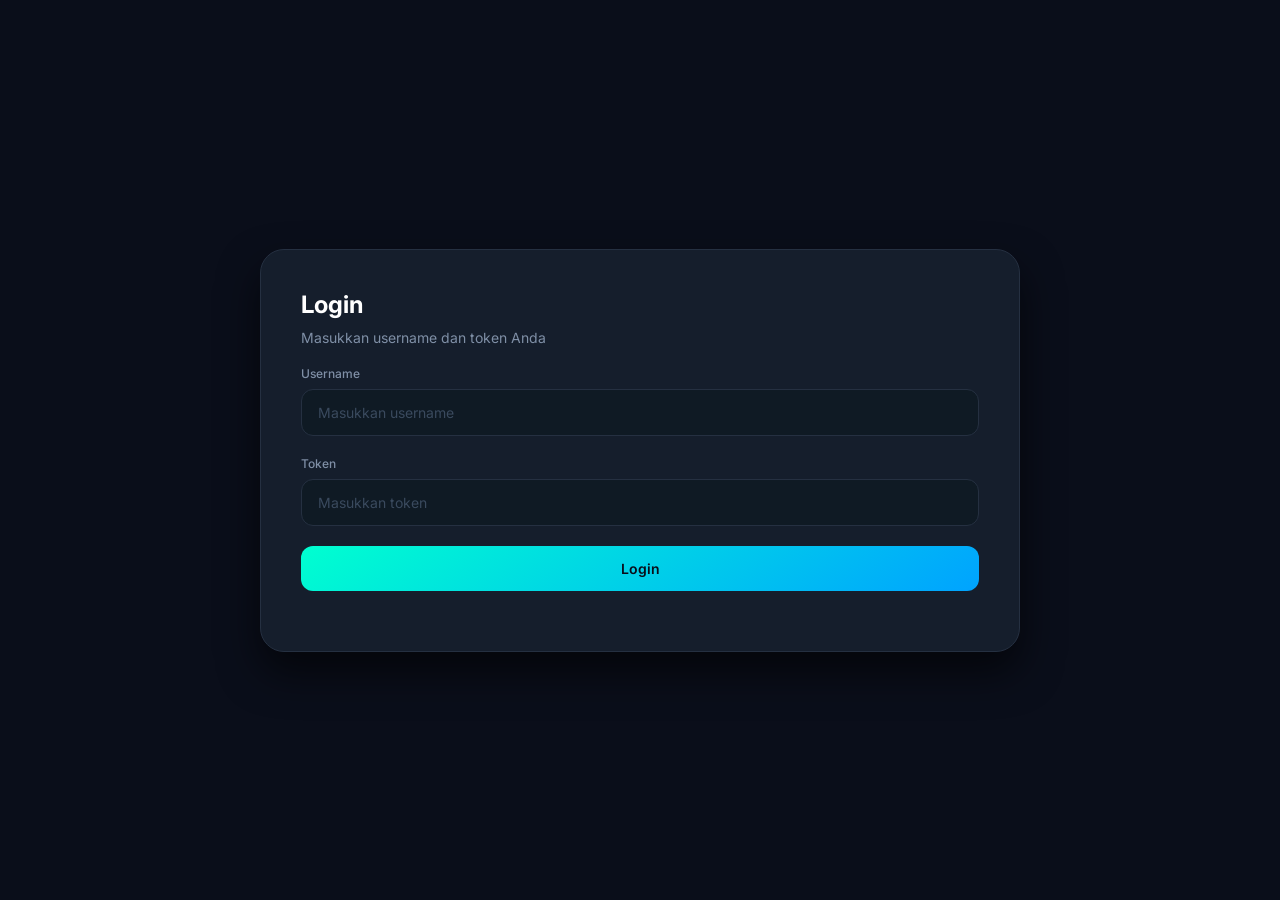
==== admin.html @ c7b246dc "Add files via upload" ====
<!-- file: admin.html -->
<!DOCTYPE html>
<html lang="en">
<head>
    <meta charset="UTF-8">
    <meta name="viewport" content="width=device-width, initial-scale=1.0">
    <title>Admin Panel - Buat Akun</title>
    <link rel="preconnect" href="https://fonts.googleapis.com">
    <link rel="preconnect" href="https://fonts.gstatic.com" crossorigin>
    <link href="https://fonts.googleapis.com/css2?family=Inter:wght@400;500;600;700&display=swap" rel="stylesheet">
    <link rel="stylesheet" href="style.css">
    <style>
        /* Responsive improvements for admin panel */
        .admin-panel {
            max-width: 900px;
            margin: 0 auto;
            transition: all 0.3s ease;
        }

        /* Table responsive */
        .table-responsive {
            overflow-x: auto;
            -webkit-overflow-scrolling: touch;
            margin: 15px 0;
            border-radius: 12px;
        }

        #userTable {
            min-width: 600px;
            width: 100%;
        }

        /* Modal/Swal style - Custom alert modal */
        .modal-overlay {
            display: none;
            position: fixed;
            top: 0;
            left: 0;
            right: 0;
            bottom: 0;
            background: rgba(0, 0, 0, 0.7);
            backdrop-filter: blur(5px);
            z-index: 1000;
            align-items: center;
            justify-content: center;
            animation: fadeIn 0.3s ease;
        }

        @keyframes fadeIn {
            from { opacity: 0; }
            to { opacity: 1; }
        }

        .modal-content {
            background: #151e2c;
            border: 1px solid #253041;
            border-radius: 24px;
            padding: 30px;
            max-width: 400px;
            width: 90%;
            position: relative;
            animation: slideUp 0.3s ease;
            box-shadow: 0 20px 40px rgba(0, 0, 0, 0.6);
        }

        @keyframes slideUp {
            from {
                transform: translateY(50px);
                opacity: 0;
            }
            to {
                transform: translateY(0);
                opacity: 1;
            }
        }

        .modal-icon {
            width: 60px;
            height: 60px;
            background: linear-gradient(145deg, #00ffd0, #00a3ff);
            border-radius: 50%;
            display: flex;
            align-items: center;
            justify-content: center;
            margin: 0 auto 20px;
            font-size: 30px;
            color: #0a0e1a;
        }

        .modal-title {
            color: white;
            font-size: 24px;
            font-weight: 600;
            text-align: center;
            margin-bottom: 20px;
        }

        .modal-info {
            background: #0f1a24;
            border: 1px solid #253041;
            border-radius: 16px;
            padding: 20px;
            margin-bottom: 20px;
        }

        .modal-info-item {
            margin-bottom: 15px;
        }

        .modal-info-item:last-child {
            margin-bottom: 0;
        }

        .modal-info-label {
            color: #7f8fa6;
            font-size: 12px;
            font-weight: 500;
            margin-bottom: 5px;
        }

        .modal-info-value {
            background: #1e2b3a;
            border: 1px solid #253041;
            border-radius: 12px;
            padding: 12px 15px;
            color: #00ffd0;
            font-family: 'SF Mono', monospace;
            font-size: 16px;
            font-weight: 600;
            word-break: break-all;
            display: flex;
            align-items: center;
            justify-content: space-between;
        }

        .modal-copy-btn {
            background: transparent;
            border: none;
            color: #00ffd0;
            cursor: pointer;
            font-size: 20px;
            padding: 5px 10px;
            border-radius: 8px;
            transition: all 0.2s;
        }

        .modal-copy-btn:hover {
            background: #2a3a4a;
        }

        .modal-buttons {
            display: flex;
            gap: 10px;
        }

        .modal-btn {
            flex: 1;
            padding: 14px;
            border: none;
            border-radius: 12px;
            font-family: 'Inter', sans-serif;
            font-size: 14px;
            font-weight: 600;
            cursor: pointer;
            transition: all 0.2s;
        }

        .modal-btn-primary {
            background: linear-gradient(145deg, #00ffd0, #00a3ff);
            color: #0a0e1a;
        }

        .modal-btn-primary:hover {
            opacity: 0.9;
            transform: translateY(-2px);
        }

        .modal-btn-secondary {
            background: #0f1a24;
            color: #7f8fa6;
            border: 1px solid #253041;
        }

        .modal-btn-secondary:hover {
            background: #1e2b3a;
            color: white;
        }

        /* Mobile responsive */
        @media (max-width: 768px) {
            .admin-panel {
                padding: 20px;
            }
            
            .header {
                flex-direction: column;
                gap: 15px;
                text-align: center;
            }
            
            .header h2 {
                font-size: 20px;
            }
            
            .create-account-section,
            .user-list-section {
                padding: 15px;
            }
            
            .token-box {
                flex-direction: column;
            }
            
            .btn-copy {
                width: 100%;
            }
            
            .modal-content {
                width: 95%;
                padding: 20px;
            }
            
            .modal-info-value {
                font-size: 14px;
                flex-wrap: wrap;
            }
        }

        @media (max-width: 480px) {
            .admin-panel {
                padding: 15px;
            }
            
            .input-group input {
                font-size: 14px;
                padding: 12px;
            }
            
            .btn-create, .btn-logout {
                padding: 12px;
                font-size: 14px;
            }
            
            .modal-title {
                font-size: 20px;
            }
            
            .modal-buttons {
                flex-direction: column;
            }
        }

        /* Toast notification */
        .toast {
            position: fixed;
            bottom: 20px;
            right: 20px;
            background: #00ffd0;
            color: #0a0e1a;
            padding: 12px 20px;
            border-radius: 12px;
            font-weight: 600;
            font-size: 14px;
            box-shadow: 0 5px 15px rgba(0, 255, 208, 0.3);
            transform: translateY(100px);
            opacity: 0;
            transition: all 0.3s ease;
            z-index: 2000;
        }

        .toast.show {
            transform: translateY(0);
            opacity: 1;
        }

        .toast.error {
            background: #ff5e7c;
            box-shadow: 0 5px 15px rgba(255, 94, 124, 0.3);
        }

        /* Loading animation */
        .loading {
            display: inline-block;
            width: 20px;
            height: 20px;
            border: 3px solid rgba(0, 255, 208, 0.3);
            border-radius: 50%;
            border-top-color: #00ffd0;
            animation: spin 1s ease-in-out infinite;
        }

        @keyframes spin {
            to { transform: rotate(360deg); }
        }
    </style>
</head>
<body>
    <div class="container">
        <div class="admin-panel">
            <div class="header">
                <h2>Admin Panel</h2>
                <button id="logoutBtn" class="btn-logout">Logout</button>
            </div>
            
            <div class="create-account-section">
                <h3>Buat Akun Baru</h3>
                <div class="input-group">
                    <label for="newUsername">Username</label>
                    <input type="text" id="newUsername" placeholder="Masukkan username">
                </div>
                <button id="createAccountBtn" class="btn-create">
                    <span>✨</span> Create Account
                </button>
                
                <div id="tokenResult" class="token-result" style="display: none;">
                    <p>Token berhasil dibuat:</p>
                    <div class="token-box">
                        <code id="generatedToken"></code>
                        <button id="copyTokenBtn" class="btn-copy">Copy</button>
                    </div>
                </div>
            </div>

            <div class="user-list-section">
                <h3>Daftar User</h3>
                <div class="table-responsive">
                    <table id="userTable">
                        <thead>
                            <tr>
                                <th>Username</th>
                                <th>Token</th>
                                <th>Role</th>
                            </tr>
                        </thead>
                        <tbody id="userList">
                            <!-- akan diisi oleh JavaScript -->
                        </tbody>
                    </table>
                </div>
            </div>
        </div>
    </div>

    <!-- Custom Modal -->
    <div id="successModal" class="modal-overlay">
        <div class="modal-content">
            <div class="modal-icon">✨</div>
            <h3 class="modal-title">Akun Berhasil Dibuat!</h3>
            <div class="modal-info">
                <div class="modal-info-item">
                    <div class="modal-info-label">Username</div>
                    <div class="modal-info-value" id="modalUsername">-</div>
                </div>
                <div class="modal-info-item">
                    <div class="modal-info-label">Token</div>
                    <div class="modal-info-value" id="modalToken">
                        <span id="modalTokenText">-</span>
                        <button class="modal-copy-btn" id="modalCopyBtn" title="Salin token">📋</button>
                    </div>
                </div>
            </div>
            <div class="modal-buttons">
                <button class="modal-btn modal-btn-primary" id="modalCloseBtn">OK</button>
                <button class="modal-btn modal-btn-secondary" id="modalCopyAllBtn">Salin Semua</button>
            </div>
        </div>
    </div>

    <!-- Toast Notification -->
    <div id="toast" class="toast"></div>
    
    <script src="admin.js"></script>
</body>
</html>
---- style.css ----
/* file: style.css - Updated with dark theme from user.html */
* {
    margin: 0;
    padding: 0;
    box-sizing: border-box;
    font-family: 'Inter', 'Segoe UI', Tahoma, Geneva, Verdana, sans-serif;
}

body {
    background: #0a0e1a;
    min-height: 100vh;
    display: flex;
    justify-content: center;
    align-items: center;
    padding: 16px;
}

.container {
    width: 100%;
    max-width: 800px;
    padding: 20px;
}

.login-box, .admin-panel, .user-dashboard {
    background: #151e2c;
    border-radius: 24px;
    padding: 40px;
    box-shadow: 0 20px 40px rgba(0, 0, 0, 0.6);
    border: 1px solid #253041;
}

.login-box h2, .admin-panel h2, .user-dashboard h2 {
    margin-bottom: 10px;
    color: white;
    font-size: 24px;
}

.login-box p {
    color: #7f8fa6;
    margin-bottom: 20px;
    font-size: 14px;
}

.input-group {
    margin-bottom: 20px;
}

.input-group label {
    display: block;
    margin-bottom: 8px;
    color: #7f8fa6;
    font-weight: 500;
    font-size: 12px;
}

.input-group input {
    width: 100%;
    padding: 14px 16px;
    background: #0f1a24;
    border: 1px solid #253041;
    border-radius: 12px;
    font-size: 14px;
    transition: all 0.3s;
    color: white;
    outline: none;
}

.input-group input:focus {
    border-color: #00ffd0;
}

.input-group input::placeholder {
    color: #3a4a5e;
}

.btn-login, .btn-create, .btn-copy {
    background: linear-gradient(145deg, #00ffd0, #00a3ff);
    color: #0a0e1a;
    border: none;
    padding: 14px 24px;
    border-radius: 12px;
    font-size: 14px;
    font-weight: 600;
    cursor: pointer;
    transition: all 0.2s;
    width: 100%;
    display: flex;
    align-items: center;
    justify-content: center;
    gap: 8px;
}

.btn-login:hover, .btn-create:hover, .btn-copy:hover {
    opacity: 0.9;
    transform: translateY(-2px);
}

.btn-login:active, .btn-create:active, .btn-copy:active {
    transform: translateY(0);
}

.btn-logout {
    background: #ff5e7c;
    color: white;
    border: none;
    padding: 8px 16px;
    border-radius: 20px;
    font-size: 12px;
    font-weight: 600;
    cursor: pointer;
    transition: all 0.2s;
    width: auto;
}

.btn-logout:hover {
    background: #ff3b5c;
}

.error-message {
    color: #ff5e7c;
    margin-top: 10px;
    text-align: center;
    font-size: 13px;
}

.header {
    display: flex;
    justify-content: space-between;
    align-items: center;
    margin-bottom: 30px;
    padding-bottom: 20px;
    border-bottom: 1px solid #253041;
}

.create-account-section, .user-list-section, .user-info, .content {
    margin-bottom: 30px;
    padding: 24px;
    background: #0f1a24;
    border: 1px solid #253041;
    border-radius: 16px;
}

.create-account-section h3, .user-list-section h3, .user-info h3, .content h3 {
    color: white;
    font-size: 18px;
    margin-bottom: 16px;
}

.token-result {
    margin-top: 20px;
    padding: 16px;
    background: #151e2c;
    border-radius: 12px;
    border: 1px solid #253041;
}

.token-result p {
    color: #7f8fa6;
    margin-bottom: 10px;
    font-size: 13px;
}

.token-box {
    display: flex;
    align-items: center;
    gap: 10px;
    margin-top: 10px;
}

.token-box code {
    background: #0a121c;
    padding: 12px;
    border-radius: 8px;
    font-family: 'SF Mono', 'Monaco', monospace;
    flex: 1;
    color: #00ffd0;
    font-size: 14px;
    border: 1px solid #1e2b3a;
}

.btn-copy {
    width: auto;
    padding: 10px 20px;
    background: #1e2b3a;
    color: #00ffd0;
    border: 1px solid #253041;
}

.btn-copy:hover {
    background: #2a3a4a;
}

table {
    width: 100%;
    border-collapse: collapse;
}

table th, table td {
    padding: 12px;
    text-align: left;
    border-bottom: 1px solid #253041;
    color: #a0b0c0;
}

table th {
    background: #151e2c;
    font-weight: 600;
    color: #7f8fa6;
    font-size: 12px;
}

table td {
    color: white;
}

.user-info p {
    margin: 12px 0;
    font-size: 14px;
    color: #a0b0c0;
}

.user-info p strong {
    color: #00ffd0;
    font-weight: 600;
    margin-right: 10px;
}

/* Additional dark theme elements */
.status-value {
    color: #00ffd0;
}

.footer-text {
    color: #4a5a6e;
    text-align: center;
    margin-top: 20px;
    font-size: 10px;
}

/* Scrollbar styling */
::-webkit-scrollbar {
    width: 8px;
    height: 8px;
}

::-webkit-scrollbar-track {
    background: #0f1a24;
}

::-webkit-scrollbar-thumb {
    background: #1e2b3a;
    border-radius: 4px;
}

::-webkit-scrollbar-thumb:hover {
    background: #2a3a4a;
}
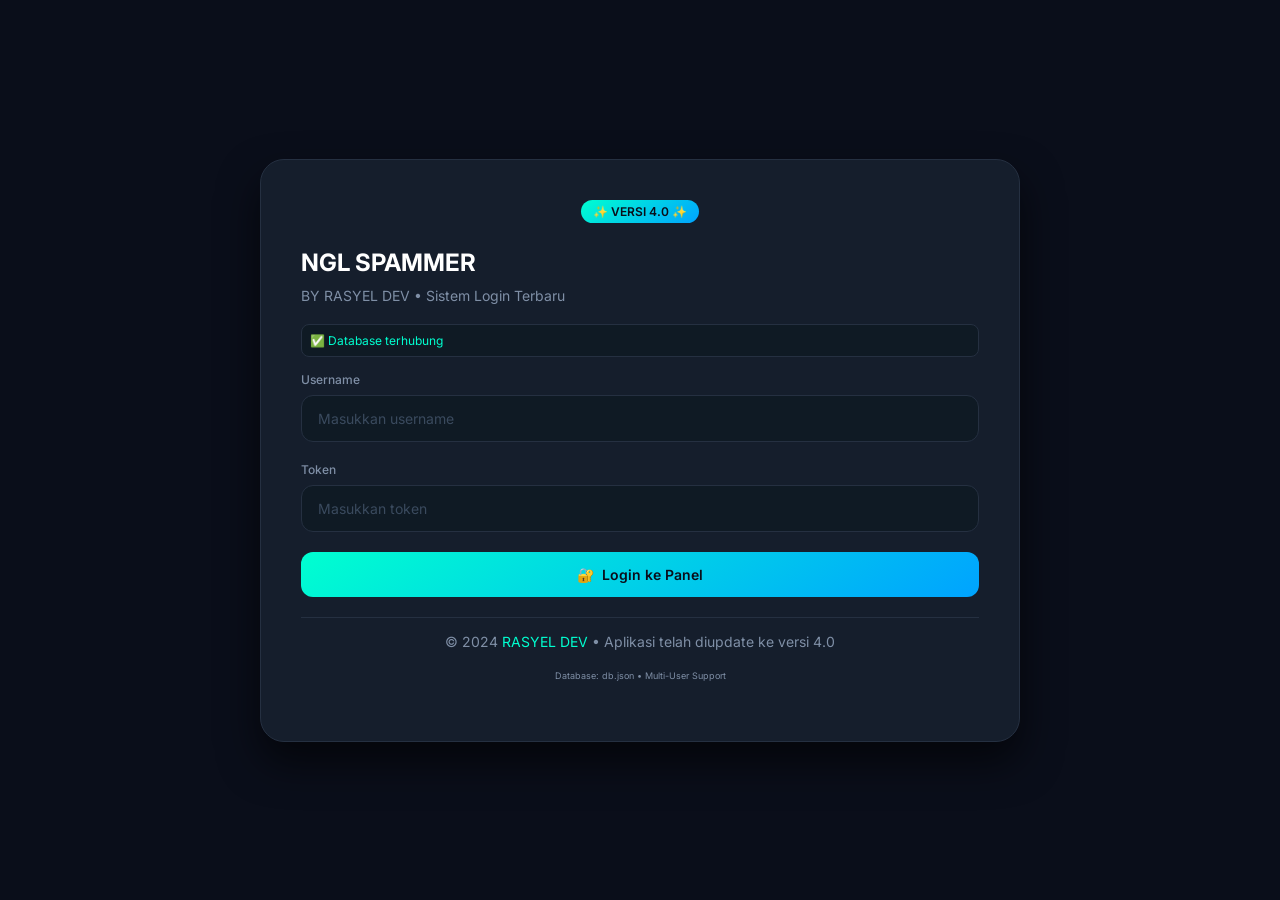
==== commit 5a6f235a: "Update admin.html" ====
--- a/admin.html
+++ b/admin.html
@@ -4,7 +4,7 @@
 <head>
     <meta charset="UTF-8">
     <meta name="viewport" content="width=device-width, initial-scale=1.0">
-    <title>Admin Panel - Buat Akun</title>
+    <title>Admin Panel - NGL Spammer V4.0</title>
     <link rel="preconnect" href="https://fonts.googleapis.com">
     <link rel="preconnect" href="https://fonts.gstatic.com" crossorigin>
     <link href="https://fonts.googleapis.com/css2?family=Inter:wght@400;500;600;700&display=swap" rel="stylesheet">
@@ -15,6 +15,15 @@
             max-width: 900px;
             margin: 0 auto;
             transition: all 0.3s ease;
+        }
+
+        .version-badge {
+            background: linear-gradient(145deg, #00ffd0, #00a3ff);
+            color: #0a0e1a;
+            padding: 4px 12px;
+            border-radius: 20px;
+            font-size: 12px;
+            font-weight: 600;
         }
 
         /* Table responsive */
@@ -184,6 +193,16 @@
         .modal-btn-secondary:hover {
             background: #1e2b3a;
             color: white;
+        }
+
+        .database-status {
+            font-size: 11px;
+            padding: 5px 10px;
+            background: #0f1a24;
+            border-radius: 20px;
+            display: inline-flex;
+            align-items: center;
+            gap: 5px;
         }
 
         /* Mobile responsive */
@@ -281,16 +300,30 @@
         /* Loading animation */
         .loading {
             display: inline-block;
-            width: 20px;
-            height: 20px;
-            border: 3px solid rgba(0, 255, 208, 0.3);
+            width: 16px;
+            height: 16px;
+            border: 2px solid rgba(0, 255, 208, 0.3);
             border-radius: 50%;
             border-top-color: #00ffd0;
             animation: spin 1s ease-in-out infinite;
+            margin-right: 5px;
         }
 
         @keyframes spin {
             to { transform: rotate(360deg); }
+        }
+        
+        .footer-note {
+            text-align: center;
+            margin-top: 20px;
+            color: #4a5a6e;
+            font-size: 10px;
+            border-top: 1px solid #253041;
+            padding-top: 15px;
+        }
+        
+        .footer-note span {
+            color: #00ffd0;
         }
     </style>
 </head>
@@ -298,8 +331,17 @@
     <div class="container">
         <div class="admin-panel">
             <div class="header">
-                <h2>Admin Panel</h2>
-                <button id="logoutBtn" class="btn-logout">Logout</button>
+                <div style="display: flex; align-items: center; gap: 10px;">
+                    <h2>Admin Panel V4.0</h2>
+                    <span class="version-badge">✨ DATABASE: db.json ✨</span>
+                </div>
+                <div style="display: flex; align-items: center; gap: 10px;">
+                    <span class="database-status" id="dbStatus">
+                        <span id="dbIcon">⏳</span> 
+                        <span id="dbText">Memuat...</span>
+                    </span>
+                    <button id="logoutBtn" class="btn-logout">Logout</button>
+                </div>
             </div>
             
             <div class="create-account-section">
@@ -327,6 +369,7 @@
                     <table id="userTable">
                         <thead>
                             <tr>
+                                <th>ID</th>
                                 <th>Username</th>
                                 <th>Token</th>
                                 <th>Role</th>
@@ -337,6 +380,10 @@
                         </tbody>
                     </table>
                 </div>
+            </div>
+            
+            <div class="footer-note">
+                <p>© 2024 <span>RASYEL DEV</span> • Aplikasi telah diupdate ke versi 4.0 dengan database db.json</p>
             </div>
         </div>
     </div>
@@ -369,6 +416,266 @@
     <!-- Toast Notification -->
     <div id="toast" class="toast"></div>
     
-    <script src="admin.js"></script>
+    <script>
+        // URL ke file db.json
+        const DB_URL = window.location.hostname === 'localhost' || window.location.hostname === '127.0.0.1' 
+            ? 'db.json' 
+            : window.location.pathname.includes('/') 
+                ? window.location.pathname.substring(0, window.location.pathname.lastIndexOf('/')) + '/db.json'
+                : 'db.json';
+        
+        // Variabel global
+        let database = { users: [] };
+        let currentUser = null;
+        
+        // Fungsi untuk memuat database
+        async function loadDatabase() {
+            const dbIcon = document.getElementById('dbIcon');
+            const dbText = document.getElementById('dbText');
+            
+            try {
+                // Cek session dulu
+                const session = JSON.parse(sessionStorage.getItem('session'));
+                if (!session) {
+                    window.location.href = 'index.html';
+                    return null;
+                }
+                currentUser = session;
+                
+                // Load database
+                const response = await fetch(DB_URL + '?t=' + new Date().getTime());
+                
+                if (!response.ok) {
+                    throw new Error(`HTTP error! status: ${response.status}`);
+                }
+                
+                const data = await response.json();
+                database = data;
+                
+                // Simpan ke sessionStorage
+                sessionStorage.setItem('database', JSON.stringify(data));
+                
+                dbIcon.innerHTML = '✅';
+                dbText.innerHTML = 'Database terhubung';
+                
+                return data;
+            } catch (error) {
+                console.error('Error loading database:', error);
+                dbIcon.innerHTML = '❌';
+                dbText.innerHTML = 'Gagal memuat database';
+                
+                // Coba ambil dari sessionStorage
+                const cachedDb = sessionStorage.getItem('database');
+                if (cachedDb) {
+                    database = JSON.parse(cachedDb);
+                    dbIcon.innerHTML = '⚠️';
+                    dbText.innerHTML = 'Mode cache';
+                    return database;
+                }
+                
+                return null;
+            }
+        }
+        
+        // Fungsi untuk menyimpan database (simulasi - sebenarnya perlu backend)
+        function saveDatabase() {
+            // Dalam implementasi nyata, ini harus POST ke backend
+            // Untuk simulasi, kita simpan di sessionStorage dan localStorage
+            sessionStorage.setItem('database', JSON.stringify(database));
+            localStorage.setItem('users', JSON.stringify(database.users));
+            
+            // Tampilkan notifikasi bahwa ini hanya simulasi
+            showToast('Data tersimpan (mode simulasi)', 'success');
+        }
+        
+        // Generate token random
+        function generateToken(length = 8) {
+            const chars = 'ABCDEFGHIJKLMNOPQRSTUVWXYZabcdefghijklmnopqrstuvwxyz0123456789';
+            let token = '';
+            for (let i = 0; i < length; i++) {
+                token += chars.charAt(Math.floor(Math.random() * chars.length));
+            }
+            return token;
+        }
+        
+        // Tampilkan daftar user
+        function displayUserList() {
+            const userList = document.getElementById('userList');
+            if (!userList) return;
+            
+            userList.innerHTML = '';
+            
+            if (!database.users || database.users.length === 0) {
+                const row = document.createElement('tr');
+                row.innerHTML = `<td colspan="4" style="text-align: center; color: #7f8fa6; padding: 30px;">Belum ada user</td>`;
+                userList.appendChild(row);
+                return;
+            }
+            
+            database.users.forEach(user => {
+                const row = document.createElement('tr');
+                row.innerHTML = `
+                    <td>${user.id || '-'}</td>
+                    <td>${escapeHtml(user.username)}</td>
+                    <td>${escapeHtml(user.token)}</td>
+                    <td>${escapeHtml(user.role)}</td>
+                `;
+                userList.appendChild(row);
+            });
+        }
+        
+        // Escape HTML
+        function escapeHtml(text) {
+            const div = document.createElement('div');
+            div.textContent = text;
+            return div.innerHTML;
+        }
+        
+        // Toast notification
+        function showToast(message, type = 'success', duration = 3000) {
+            const toast = document.getElementById('toast');
+            if (!toast) return;
+            
+            toast.textContent = message;
+            toast.className = 'toast ' + (type === 'error' ? 'error' : '');
+            toast.classList.add('show');
+            
+            setTimeout(() => {
+                toast.classList.remove('show');
+            }, duration);
+        }
+        
+        // Show modal
+        function showSuccessModal(username, token) {
+            const modal = document.getElementById('successModal');
+            const modalUsername = document.getElementById('modalUsername');
+            const modalTokenText = document.getElementById('modalTokenText');
+            
+            modalUsername.textContent = username;
+            modalTokenText.textContent = token;
+            modal.style.display = 'flex';
+        }
+        
+        // Close modal
+        function closeModal() {
+            document.getElementById('successModal').style.display = 'none';
+        }
+        
+        // Inisialisasi
+        document.addEventListener('DOMContentLoaded', async function() {
+            // Load database
+            await loadDatabase();
+            displayUserList();
+            
+            // Event listeners
+            const createBtn = document.getElementById('createAccountBtn');
+            const copyBtn = document.getElementById('copyTokenBtn');
+            const logoutBtn = document.getElementById('logoutBtn');
+            const modalCloseBtn = document.getElementById('modalCloseBtn');
+            const modalCopyBtn = document.getElementById('modalCopyBtn');
+            const modalCopyAllBtn = document.getElementById('modalCopyAllBtn');
+            
+            if (createBtn) {
+                createBtn.addEventListener('click', function() {
+                    const newUsername = document.getElementById('newUsername').value.trim();
+                    
+                    if (!newUsername) {
+                        showToast('Username tidak boleh kosong!', 'error');
+                        return;
+                    }
+                    
+                    // Cek username sudah ada
+                    if (database.users.some(u => u.username === newUsername)) {
+                        showToast('Username sudah digunakan!', 'error');
+                        return;
+                    }
+                    
+                    // Generate ID baru
+                    const newId = String(database.users.length + 1);
+                    const token = generateToken();
+                    
+                    // Tambah user
+                    const newUser = {
+                        id: newId,
+                        username: newUsername,
+                        token: token,
+                        role: 'user'
+                    };
+                    
+                    database.users.push(newUser);
+                    
+                    // Simpan
+                    saveDatabase();
+                    
+                    // Tampilkan token
+                    document.getElementById('generatedToken').textContent = token;
+                    document.getElementById('tokenResult').style.display = 'block';
+                    
+                    // Reset input
+                    document.getElementById('newUsername').value = '';
+                    
+                    // Update tabel
+                    displayUserList();
+                    
+                    // Tampilkan modal
+                    showSuccessModal(newUsername, token);
+                    showToast(`Akun ${newUsername} berhasil dibuat!`);
+                });
+            }
+            
+            // Copy token dari result box
+            if (copyBtn) {
+                copyBtn.addEventListener('click', function() {
+                    const token = document.getElementById('generatedToken').textContent;
+                    navigator.clipboard.writeText(token).then(() => {
+                        showToast('Token berhasil disalin!');
+                    });
+                });
+            }
+            
+            // Copy token dari modal
+            if (modalCopyBtn) {
+                modalCopyBtn.addEventListener('click', function() {
+                    const token = document.getElementById('modalTokenText').textContent;
+                    navigator.clipboard.writeText(token).then(() => {
+                        showToast('Token berhasil disalin!');
+                    });
+                });
+            }
+            
+            // Copy semua
+            if (modalCopyAllBtn) {
+                modalCopyAllBtn.addEventListener('click', function() {
+                    const username = document.getElementById('modalUsername').textContent;
+                    const token = document.getElementById('modalTokenText').textContent;
+                    navigator.clipboard.writeText(`Username: ${username}\nToken: ${token}`).then(() => {
+                        showToast('Username dan token disalin!');
+                    });
+                });
+            }
+            
+            // Close modal
+            if (modalCloseBtn) {
+                modalCloseBtn.addEventListener('click', closeModal);
+            }
+            
+            // Logout
+            if (logoutBtn) {
+                logoutBtn.addEventListener('click', function() {
+                    sessionStorage.removeItem('session');
+                    sessionStorage.removeItem('database');
+                    window.location.href = 'index.html';
+                });
+            }
+            
+            // Click outside modal
+            window.addEventListener('click', function(event) {
+                const modal = document.getElementById('successModal');
+                if (event.target === modal) {
+                    closeModal();
+                }
+            });
+        });
+    </script>
 </body>
-</html>+</html>
--- a/style.css
+++ b/style.css
@@ -229,7 +229,40 @@
 .status-value {
     color: #00ffd0;
 }
-
+/* Tambahkan ke file style.css */
+.contact-info {
+    margin-top: 20px;
+    padding-top: 20px;
+    border-top: 1px solid #e0e0e0;
+    text-align: center;
+}
+
+.contact-info p {
+    margin: 0 0 10px 0;
+    font-size: 14px;
+    color: #666;
+}
+
+.wa-link {
+    display: inline-flex;
+    align-items: center;
+    gap: 8px;
+    padding: 10px 20px;
+    background-color: #25D366;
+    color: white;
+    text-decoration: none;
+    border-radius: 8px;
+    font-weight: 500;
+    transition: background-color 0.3s;
+}
+
+.wa-link:hover {
+    background-color: #128C7E;
+}
+
+.wa-icon {
+    font-size: 18px;
+}
 .footer-text {
     color: #4a5a6e;
     text-align: center;
@@ -254,4 +287,4 @@
 
 ::-webkit-scrollbar-thumb:hover {
     background: #2a3a4a;
-}+}
